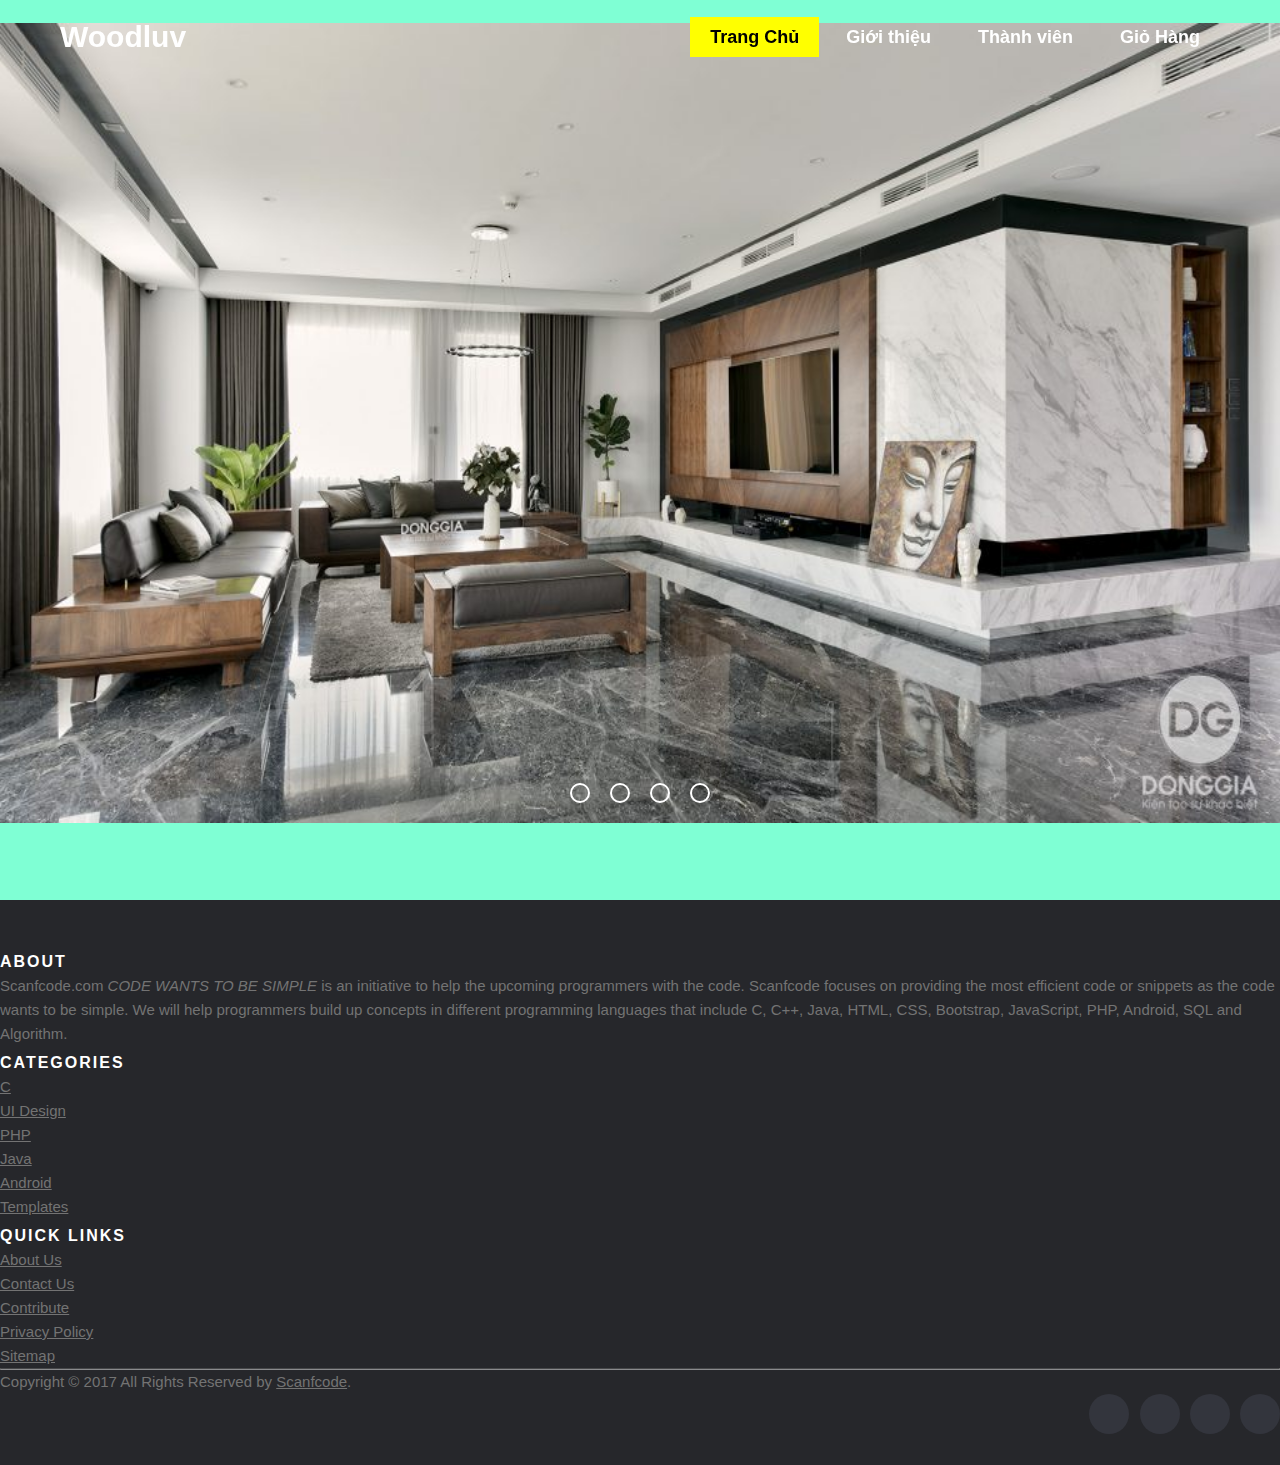
==== index.html @ c5c5b2e4 "upload file" ====
<!DOCTYPE html>
<html lang="en">
<head>
    <meta charset="UTF-8">
    <meta http-equiv="X-UA-Compatible" content="IE=edge">
    <meta name="viewport" content="width=device-width, initial-scale=1.0">
    <title>Document</title>
    <link rel="stylesheet" href="./style.css">
</head>
<body>
    <header>
        <nav>
            <div class="menu">
                <div class="logo">
                    <a href="#">Woodluv</a>
                </div>
                <ul>
                    <li class="active"><a href="#">Trang Chủ</a></li>
                    <li><a href="#">Giới thiệu</a></li>
                    <li><a href="#">Thành viên</a></li>
                    <li><a href="#">Giỏ Hàng</a></li>
                </ul>
            </div>
        </nav>
        <div class="center">
    </header>
    <div class="slideshow">
        <div class="slides">
            <input type="radio" name="bottom" id="bottom_1" checked>
            <input type="radio" name="bottom" id="bottom_2">
            <input type="radio" name="bottom" id="bottom_3">
            <input type="radio" name="bottom" id="bottom_4"> 
            <div class="slide s1">
                <img src="./img/do1.jpg">
            </div>
            <div class="slide">
                <img src="./img/d02.jpg">
            </div>
            <div class="slide">
                <img src="./img/do3.jpg">
            </div>
            <div class="slide">
                <img src="./img/do4.jpg">
            </div>
        </div>
        <div class="Navigation">
            <label for="bottom_1" class="bar"></label>
            <label for="bottom_2" class="bar"></label>
            <label for="bottom_3" class="bar"></label>
            <label for="bottom_4" class="bar"></label>
        </div>
    </div>
    <footer class="site-footer">
        <div class="container">
          <div class="row">
            <div class="col-sm-12 col-md-6">
              <h6>About</h6>
              <p class="text-justify">Scanfcode.com <i>CODE WANTS TO BE SIMPLE </i> is an initiative  to help the upcoming programmers with the code. Scanfcode focuses on providing the most efficient code or snippets as the code wants to be simple. We will help programmers build up concepts in different programming languages that include C, C++, Java, HTML, CSS, Bootstrap, JavaScript, PHP, Android, SQL and Algorithm.</p>
            </div>
  
            <div class="col-xs-6 col-md-3">
              <h6>Categories</h6>
              <ul class="footer-links">
                <li><a href="http://scanfcode.com/category/c-language/">C</a></li>
                <li><a href="http://scanfcode.com/category/front-end-development/">UI Design</a></li>
                <li><a href="http://scanfcode.com/category/back-end-development/">PHP</a></li>
                <li><a href="http://scanfcode.com/category/java-programming-language/">Java</a></li>
                <li><a href="http://scanfcode.com/category/android/">Android</a></li>
                <li><a href="http://scanfcode.com/category/templates/">Templates</a></li>
              </ul>
            </div>
  
            <div class="col-xs-6 col-md-3">
              <h6>Quick Links</h6>
              <ul class="footer-links">
                <li><a href="http://scanfcode.com/about/">About Us</a></li>
                <li><a href="http://scanfcode.com/contact/">Contact Us</a></li>
                <li><a href="http://scanfcode.com/contribute-at-scanfcode/">Contribute</a></li>
                <li><a href="http://scanfcode.com/privacy-policy/">Privacy Policy</a></li>
                <li><a href="http://scanfcode.com/sitemap/">Sitemap</a></li>
              </ul>
            </div>
          </div>
          <hr>
        </div>
        <div class="container">
          <div class="row">
            <div class="col-md-8 col-sm-6 col-xs-12">
              <p class="copyright-text">Copyright &copy; 2017 All Rights Reserved by 
           <a href="#">Scanfcode</a>.
              </p>
            </div>
  
            <div class="col-md-4 col-sm-6 col-xs-12">
              <ul class="social-icons">
                <li><a class="facebook" href="#"><i class="fa fa-facebook"></i></a></li>
                <li><a class="twitter" href="#"><i class="fa fa-twitter"></i></a></li>
                <li><a class="dribbble" href="#"><i class="fa fa-dribbble"></i></a></li>
                <li><a class="linkedin" href="#"><i class="fa fa-linkedin"></i></a></li>   
              </ul>
            </div>
          </div>
        </div>
  </footer>
</body>
</html>
---- style.css ----
*{
    margin: 0;
    padding: 0;
    font-family: sans-serif;
    box-sizing: border-box;
}
header{
    position: relative;
    background-color:aquamarine ;
    height: 100vh;
    background-size: cover;
    background-position: center;
}
header::before{
    position: absolute;
    content:();
    height: 100%;
    width: 100%;
    background-color:black;
}
nav{
     position: fixed;
     width: 100%;
     padding: 20px 0;
     z-index: 1;
}
nav .logo a{
    text-decoration: none;
    color: white;
    font-size: 30px;
    font-weight: 600;
}
nav .menu{
    max-width: 1200px;
    margin: auto;
    display: flex;
    align-items: center;
    justify-content: space-between;
    padding: 0 20px;
}
.menu ul{
    display: flex;
}
.menu ul li{
    list-style: none;
    margin-left: 7px;
}
.menu ul li a{
    text-decoration: none;
    color: white;
    font-size: 18px;
    font-weight: 600;
    padding: 10px 20px;
    transition: all 0.3s ease;
}
.menu ul li.active a{
    background-color:yellow;
    color: black;
}
.menu ul li a:hover{
    background-color:yellow;
    color: black;

}
.slideshow{
    width:100%;
    height:800px;
    overflow:hidden;
    position:absolute;
    top:47%;
    left:50%;
    transform:translate(-50%,-50%);
}
.Navigation{
    position:absolute;
    bottom:10px; 
    left:50%;
    transform: translateX(-50%);
    display:flex;
}
.bar{
    width:20px;
    height: 20px;
    border:2px solid #fff;
    border-radius: 30px;
    margin:10px;
    cursor:pointer;
}
.bar:hover{
    background:#fff;
    transition: 0.6s;
    border:2px solid red;
}
input[name = "bottom"]{
    position:absolute;
    visibility:hidden;
}
.slides{
    width:500%;
    height:100%;
    display:flex;
}
.slide{
    width:20%;
    transition: 0.6s;   
}
.slide img{
    width: 100%;
    height:100%;
}
#bottom_1:checked ~ .s1{
    margin-left: 0;
}
#bottom_2:checked ~ .s1{
    margin-left: -20%;
}
#bottom_3:checked ~ .s1{
    margin-left: -40%;
}
#bottom_4:checked ~ .s1{
    margin-left: -60%;
}
.site-footer
{
    background-color:#26272b;
    padding:45px 0 20px;
    font-size:15px;
    line-height:24px;
    color:#737373;
  }
  .site-footer hr
  {
    border-top-color:#bbb;
    opacity:0.5
  }
  .site-footer hr.small
  {
    margin:20px 0
  }
  .site-footer h6
  {
    color:#fff;
    font-size:16px;
    text-transform:uppercase;
    margin-top:5px;
    letter-spacing:2px
  }
  .site-footer a
  {
    color:#737373;
  }
  .site-footer a:hover
  {
    color:#3366cc;
    text-decoration:none;
  }
  .footer-links
  {
    padding-left:0;
    list-style:none
  }
  .footer-links li
  {
    display:block
  }
  .footer-links a
  {
    color:#737373
  }
  .footer-links a:active,.footer-links a:focus,.footer-links a:hover
  {
    color:#3366cc;
    text-decoration:none;
  }
  .footer-links.inline li
  {
    display:inline-block
  }
  .site-footer .social-icons
  {
    text-align:right
  }
  .site-footer .social-icons a
  {
    width:40px;
    height:40px;
    line-height:40px;
    margin-left:6px;
    margin-right:0;
    border-radius:100%;
    background-color:#33353d
  }
  .copyright-text
  {
    margin:0
  }
  @media (max-width:991px)
  {
    .site-footer [class^=col-]
    {
      margin-bottom:30px
    }
  }
  @media (max-width:767px)
  {
    .site-footer
    {
      padding-bottom:0
    }
    .site-footer .copyright-text,.site-footer .social-icons
    {
      text-align:center
    }
  }
  .social-icons
  {
    padding-left:0;
    margin-bottom:0;
    list-style:none
  }
  .social-icons li
  {
    display:inline-block;
    margin-bottom:4px
  }
  .social-icons li.title
  {
    margin-right:15px;
    text-transform:uppercase;
    color:#96a2b2;
    font-weight:700;
    font-size:13px
  }
  .social-icons a{
    background-color:#eceeef;
    color:#818a91;
    font-size:16px;
    display:inline-block;
    line-height:44px;
    width:44px;
    height:44px;
    text-align:center;
    margin-right:8px;
    border-radius:100%;
    -webkit-transition:all .2s linear;
    -o-transition:all .2s linear;
    transition:all .2s linear
  }
  .social-icons a:active,.social-icons a:focus,.social-icons a:hover
  {
    color:#fff;
    background-color:#29aafe
  }
  .social-icons.size-sm a
  {
    line-height:34px;
    height:34px;
    width:34px;
    font-size:14px
  }
  .social-icons a.facebook:hover
  {
    background-color:#3b5998
  }
  .social-icons a.twitter:hover
  {
    background-color:#00aced
  }
  .social-icons a.linkedin:hover
  {
    background-color:#007bb6
  }
  .social-icons a.dribbble:hover
  {
    background-color:#ea4c89
  }
  @media (max-width:767px)
  {
    .social-icons li.title
    {
      display:block;
      margin-right:0;
      font-weight:600
    }
  }
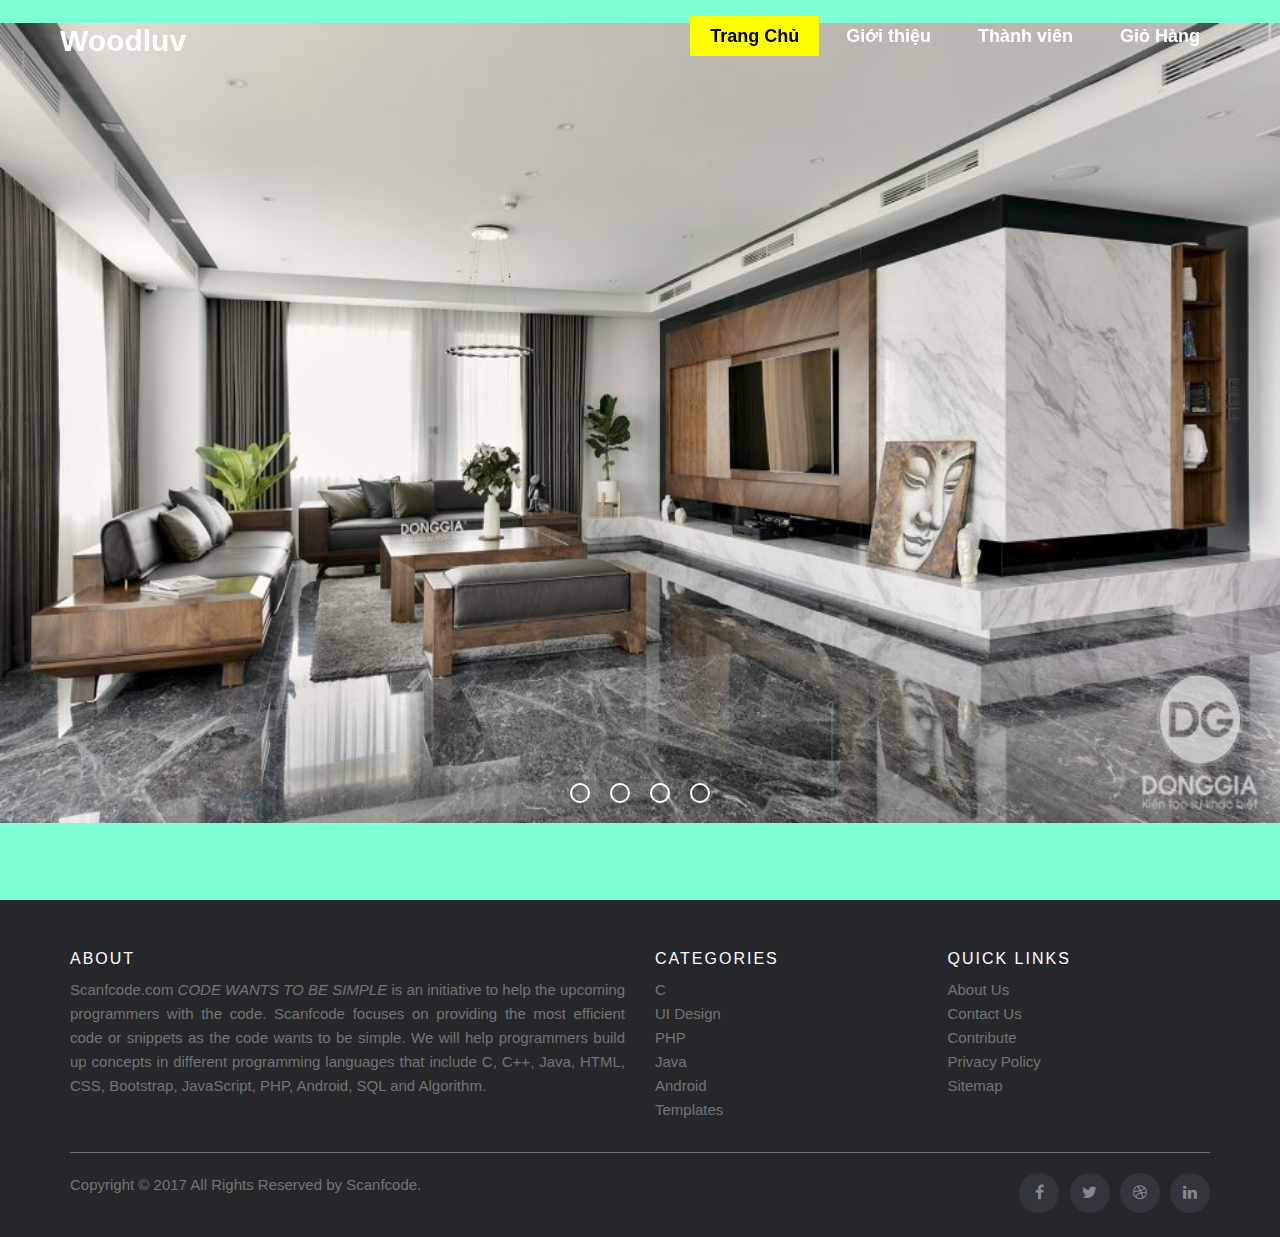
==== commit 2cc303c8: "addfile bootrap" ====
--- a/index.html
+++ b/index.html
@@ -6,6 +6,10 @@
     <meta name="viewport" content="width=device-width, initial-scale=1.0">
     <title>Document</title>
     <link rel="stylesheet" href="./style.css">
+    <link rel="stylesheet" href="https://maxcdn.bootstrapcdn.com/bootstrap/3.3.7/css/bootstrap.min.css"/>
+    <script src="https://ajax.googleapis.com/ajax/libs/jquery/3.2.1/jquery.min.js"></script>
+    <script src="https://maxcdn.bootstrapcdn.com/bootstrap/3.3.7/js/bootstrap.min.js"></script>
+    <link rel="stylesheet" href="https://cdnjs.cloudflare.com/ajax/libs/font-awesome/4.7.0/css/font-awesome.min.css"/>
 </head>
 <body>
     <header>
